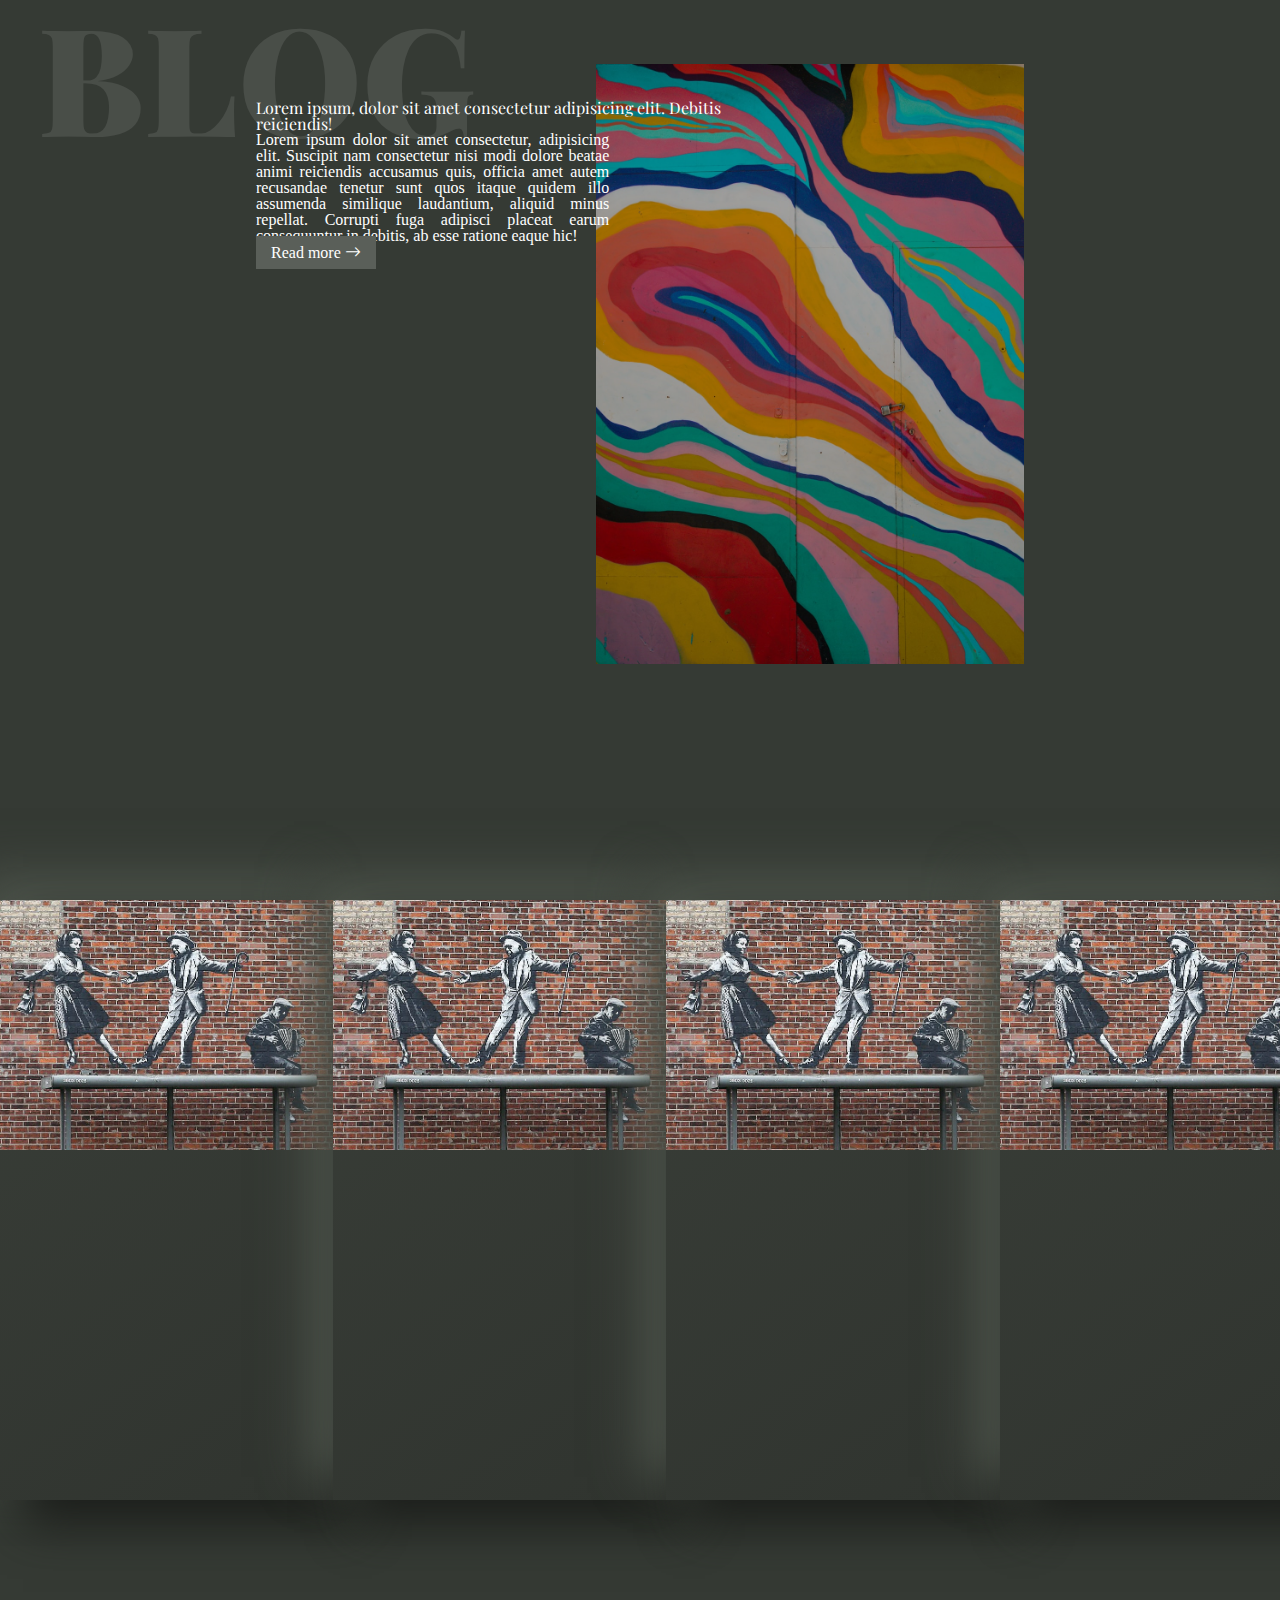
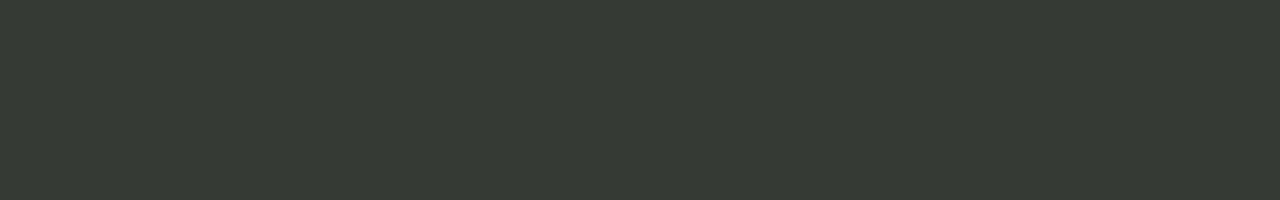
==== index.html @ a1aafbd0 "first commit" ====
<!DOCTYPE html>
<html lang="en">
<head>
    <meta charset="UTF-8">
    <meta http-equiv="X-UA-Compatible" content="IE=edge">
    <meta name="viewport" content="width=device-width, initial-scale=1.0">
    <link rel="stylesheet" href="style.css">
    <link href="https://cdn.jsdelivr.net/npm/bootstrap@5.2.0-beta1/dist/css/bootstrap.min.css" rel="stylesheet" integrity="sha384-0evHe/X+R7YkIZDRvuzKMRqM+OrBnVFBL6DOitfPri4tjfHxaWutUpFmBp4vmVor" crossorigin="anonymous">
    <link rel="stylesheet" href="https://cdn.jsdelivr.net/npm/bootstrap-icons@1.8.3/font/bootstrap-icons.css">
    <link rel="preconnect" href="https://fonts.googleapis.com">
<link rel="preconnect" href="https://fonts.gstatic.com" crossorigin>
<link href="https://fonts.googleapis.com/css2?family=Playfair+Display:ital@1&display=swap" rel="stylesheet">
    <title>Document</title>
</head>
<body>
    <section id="blog">
    <h1 id="blog-heading">BLOG</h1>
<img src="assets/artsy.jpg" alt="" id="image-artsy">
<div id="text-container">
      <h1 id="text-header">Lorem ipsum, dolor sit amet consectetur adipisicing elit. Debitis reiciendis!</h1>
      <p id="text-body">
        Lorem ipsum dolor sit amet consectetur, adipisicing elit. Suscipit nam consectetur nisi modi dolore beatae animi reiciendis accusamus quis, officia amet autem recusandae tenetur sunt quos itaque quidem illo assumenda similique laudantium, aliquid minus repellat. Corrupti fuga adipisci placeat earum consequuntur in debitis, ab esse ratione eaque hic!
    </p>
    <a href="" id="blog-link">Read more <i class="bi bi-arrow-right"></i></a>
      </div>

      
    </section>
    <section id="blog-cards">
        <div class="card-flex-container">
    <div class="card-container">
        <img src="assets/banksywall.png" alt="" id="card-img">
      </div>
      <div class="card-container">
        <img src="assets/banksywall.png" alt="" id="card-img">
      </div>
      <div class="card-container">
        <img src="assets/banksywall.png" alt="" id="card-img">
      </div>
      <div class="card-container">
        <img src="assets/banksywall.png" alt="" id="card-img">
      </div>
    </div>
    </section>
</body>
</html>
---- style.css ----
html, body, div, span, applet, object, iframe,
h1, h2, h3, h4, h5, h6, p, blockquote, pre,
a, abbr, acronym, address, big, cite, code,
del, dfn, em, img, ins, kbd, q, s, samp,
small, strike, strong, sub, sup, tt, var,
b, u, i, center,
dl, dt, dd, ol, ul, li,
fieldset, form, label, legend,
table, caption, tbody, tfoot, thead, tr, th, td,
article, aside, canvas, details, embed, 
figure, figcaption, footer, header, hgroup, 
menu, nav, output, ruby, section, summary,
time, mark, audio, video {
	margin: 0;
	padding: 0;
	border: 0;
	font-size: 100%;
	font: inherit;
	vertical-align: baseline;
}
/* HTML5 display-role reset for older browsers */
article, aside, details, figcaption, figure, 
footer, header, hgroup, menu, nav, section {
	display: block;
}
body {
	line-height: 1;
}
ol, ul {
	list-style: none;
}
blockquote, q {
	quotes: none;
}
blockquote:before, blockquote:after,
q:before, q:after {
	content: '';
	content: none;
}
table {
	border-collapse: collapse;
	border-spacing: 0;
}

#blog{
    background-color: #353A34;
    height: 100vh;
    width: 100%;
}
#blog-heading{
    font-family: 'Playfair Display', serif;
    font-weight: 900;
    color: white;
    font-size: 150px;
    filter: opacity(0.1);
    margin-left: 3%;
    position: absolute;
}
#image-artsy{
    width: auto;
    height: 600px;
float: right;
margin-right: 20%;
margin-top: 5%;
filter: brightness(0.7);
}

#text-container{    position: absolute;
    top:100px;
    width: 40%;
    margin-left: 20%;color: white;}
#text-header{
    font-family: 'Playfair Display', serif;
    font-weight: 400;
    

}
#text-body{
width: 69%;
text-align: justify;
}

#blog-link{
    text-decoration: none;
    color: inherit;
    padding:8px 15px;
    background: #5a5f59;
}


/* blog cards */
#blog-cards{
    background-color: #353A34;
    height: 100vh;
    width: 100%;
}
.card-flex-container{
    display: flex;
    flex-direction: row;
    justify-content: space-around;
}
.card-container{
    width: fit-content;
    height: 600px;
border-radius: 0px;
background: linear-gradient(145deg, #393e38, #30342f);
box-shadow:  23px 23px 46px #1b1d1a,
             -23px -23px 46px #50574e;
}
#card-img{
    width: auto;
    height: 250px;
    
}
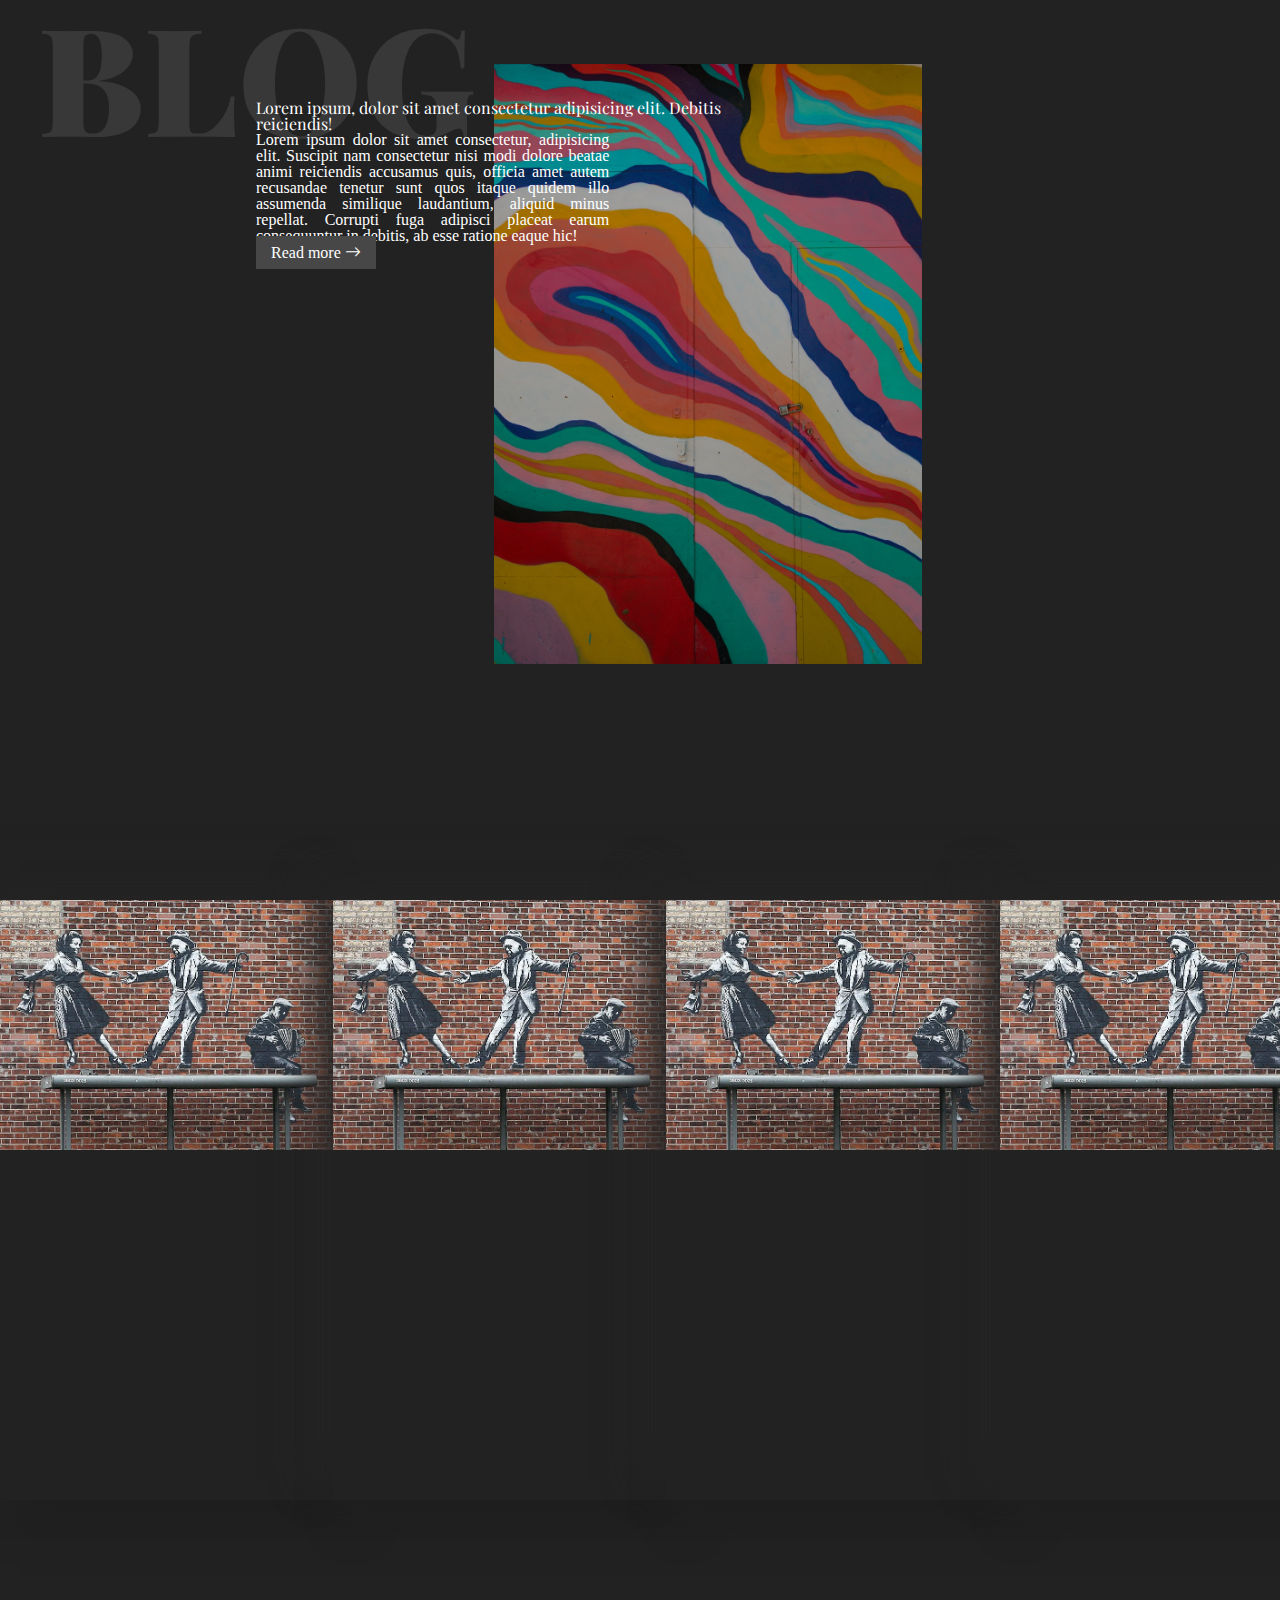
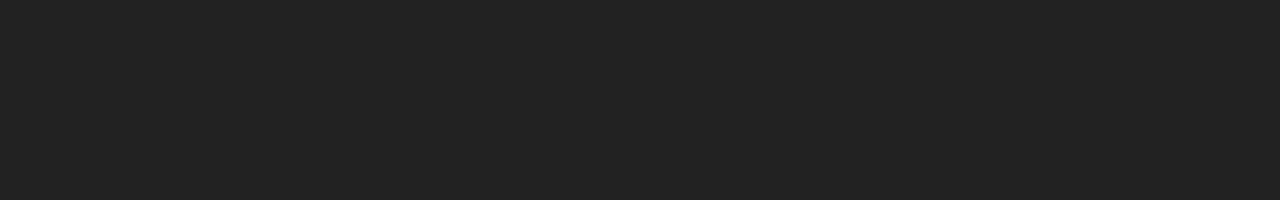
==== commit cb031920: "finished login.html" ====
--- a/index.html
+++ b/index.html
@@ -43,4 +43,5 @@
     </div>
     </section>
 </body>
-</html>+</html>
+
--- a/style.css
+++ b/style.css
@@ -43,7 +43,7 @@
 }
 
 #blog{
-    background-color: #353A34;
+    background-color: #222222;
     height: 100vh;
     width: 100%;
 }
@@ -60,7 +60,7 @@
     width: auto;
     height: 600px;
 float: right;
-margin-right: 20%;
+margin-right: 28%;
 margin-top: 5%;
 filter: brightness(0.7);
 }
@@ -84,13 +84,13 @@
     text-decoration: none;
     color: inherit;
     padding:8px 15px;
-    background: #5a5f59;
+    background-color: #474747;
 }
 
 
 /* blog cards */
 #blog-cards{
-    background-color: #353A34;
+    background-color: #222222;
     height: 100vh;
     width: 100%;
 }
@@ -103,9 +103,9 @@
     width: fit-content;
     height: 600px;
 border-radius: 0px;
-background: linear-gradient(145deg, #393e38, #30342f);
-box-shadow:  23px 23px 46px #1b1d1a,
-             -23px -23px 46px #50574e;
+background: #222222;
+box-shadow:  19px 19px 39px #1e1e1e,
+             -19px -19px 39px #262626;
 }
 #card-img{
     width: auto;
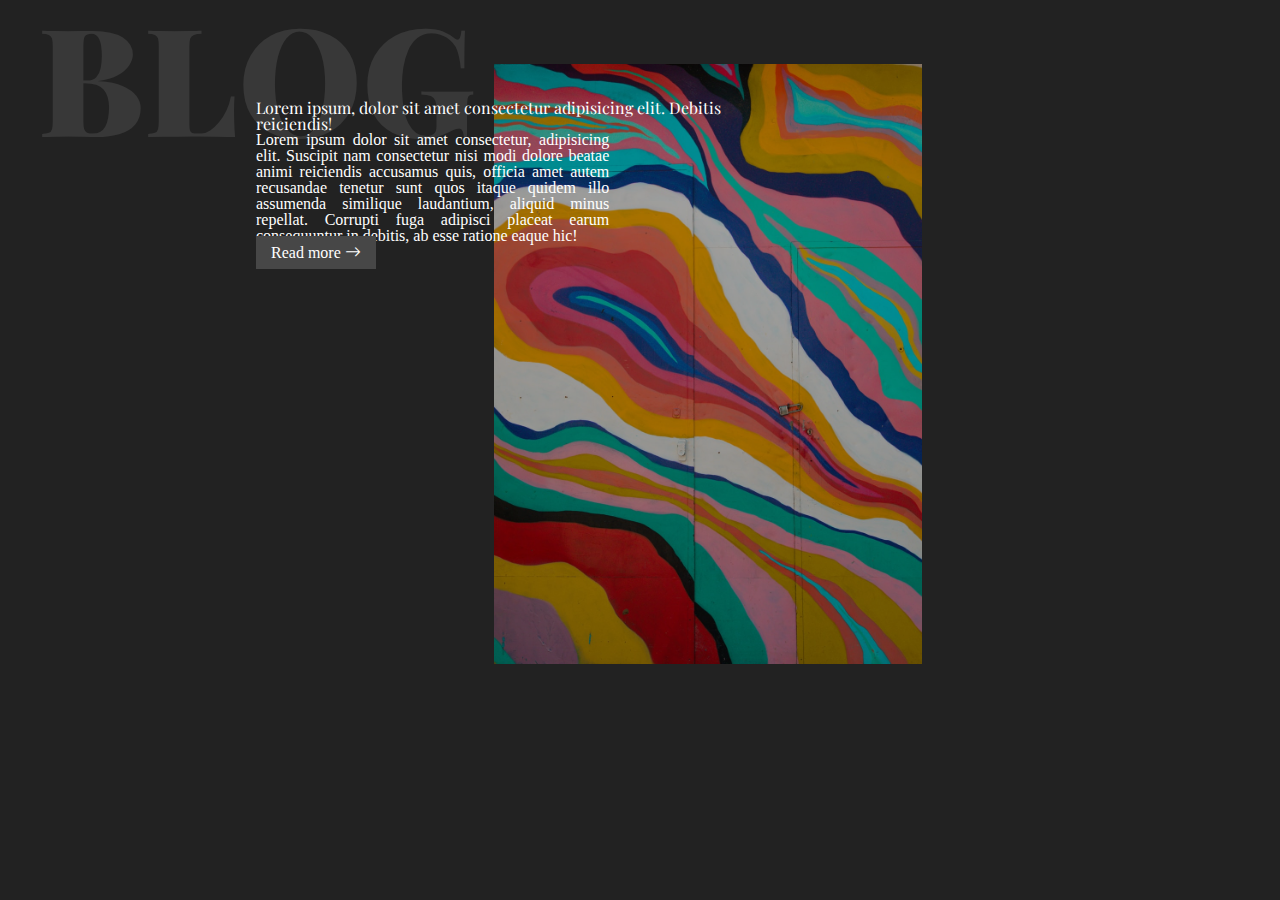
==== commit c24f4598: "big changes" ====
--- a/index.html
+++ b/index.html
@@ -26,22 +26,6 @@
 
       
     </section>
-    <section id="blog-cards">
-        <div class="card-flex-container">
-    <div class="card-container">
-        <img src="assets/banksywall.png" alt="" id="card-img">
-      </div>
-      <div class="card-container">
-        <img src="assets/banksywall.png" alt="" id="card-img">
-      </div>
-      <div class="card-container">
-        <img src="assets/banksywall.png" alt="" id="card-img">
-      </div>
-      <div class="card-container">
-        <img src="assets/banksywall.png" alt="" id="card-img">
-      </div>
-    </div>
-    </section>
 </body>
 </html>
 
